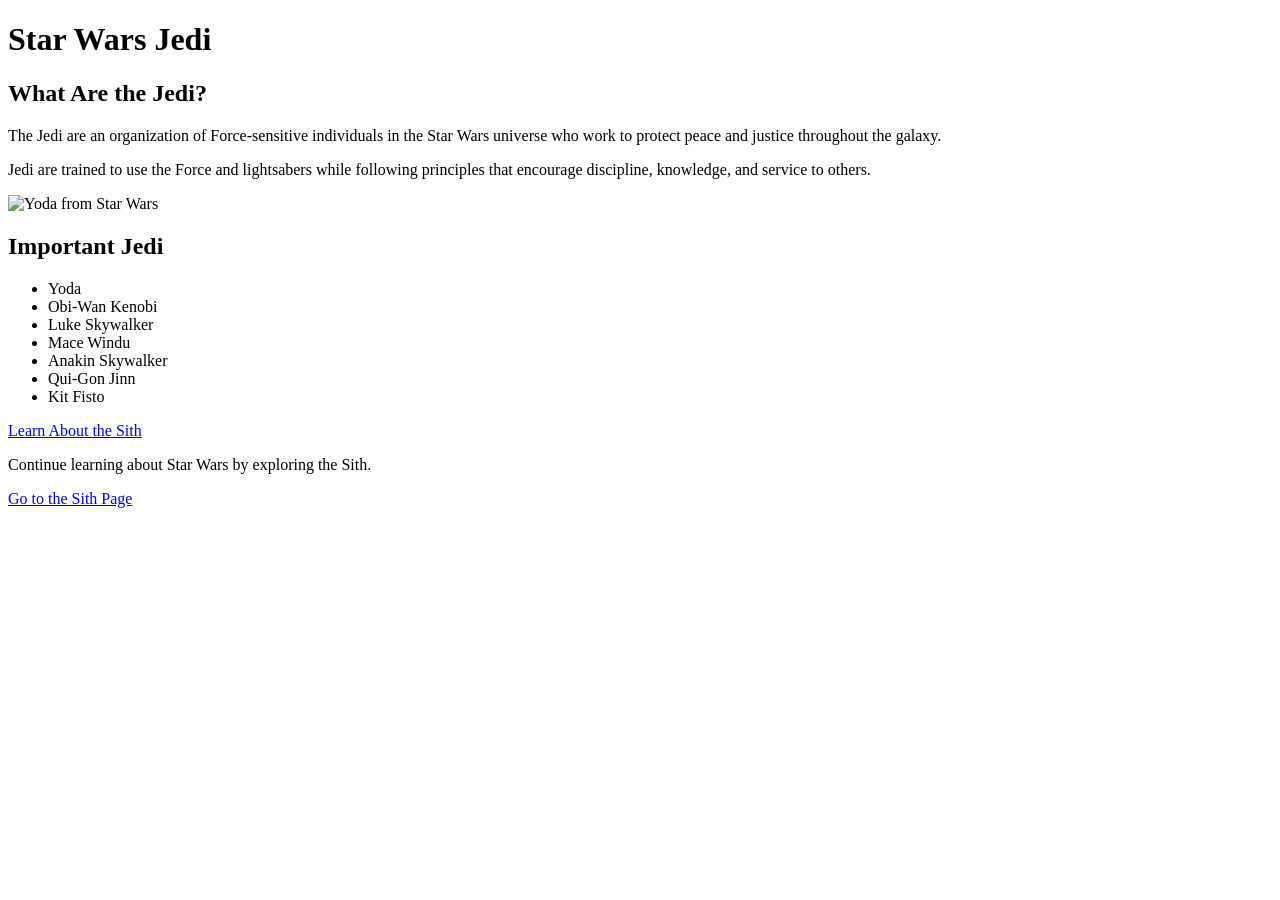
==== index.html @ 8f6ba989 "Add Jedi page content" ====
<!DOCTYPE html>

<!-- This code tells the browser that this webpage uses HTML5. -->
<html>

<head>

    <!-- This code sets the title that appears on the browser tab. -->
    <title>Star Wars Jedi</title>

</head>

<!-- This code contains all of the content that appears on the webpage. -->
<body>

    <!-- This code creates the top section of the webpage and contains the title. -->
    <header>

        <!-- This code creates the main heading for the webpage. -->
        <h1>Star Wars Jedi</h1>

    </header>

    <!-- This code contains the main information and content of the webpage. -->
    <main>

        <!-- This code organizes information about what the Jedi are into its own section. -->
        <section>

            <!-- This code creates a heading for the section about the Jedi. -->
            <h2>What Are the Jedi?</h2>

            <!-- This code creates a paragraph explaining what the Jedi are. -->
            <p>The Jedi are an organization of Force-sensitive individuals in the Star Wars universe who work to protect peace and justice throughout the galaxy.</p>

            <p>Jedi are trained to use the Force and lightsabers while following principles that encourage discipline, knowledge, and service to others.</p>
            
            <!-- This code displays an image of Yoda from the images folder. -->
            <img src="images/Yoda.jpg" alt="Yoda from Star Wars" width="500">

        </section>

        <section>

            <!-- This code creates a heading for the list of important Jedi. -->
            <h2>Important Jedi</h2>

            <!-- This code creates an unordered list of important Jedi characters. -->
            <ul>

                <!-- This code adds each jedi to the list. -->
                <li>Yoda</li>
                <li>Obi-Wan Kenobi</li>
                <li>Luke Skywalker</li>
                <li>Mace Windu</li>
                <li>Anakin Skywalker</li>
                <li>Qui-Gon Jinn</li>
                <li>Kit Fisto</li>

            </ul>

        </section>

        <!-- This code creates a link that takes the visitor to the Sith webpage. -->
        <a href="page2.html">Learn About the Sith</a>

    </main>

    <!-- This code creates the bottom section of the webpage with additional information and a link. -->
    <footer>

        <!-- This code adds a short message encouraging visitors to explore the page about the Sith. -->
        <p>Continue learning about Star Wars by exploring the Sith.</p>

        <!-- This code creates another link to the Sith webpage. -->
        <a href="page2.html">Go to the Sith Page</a>

    </footer>

</body>
</html>
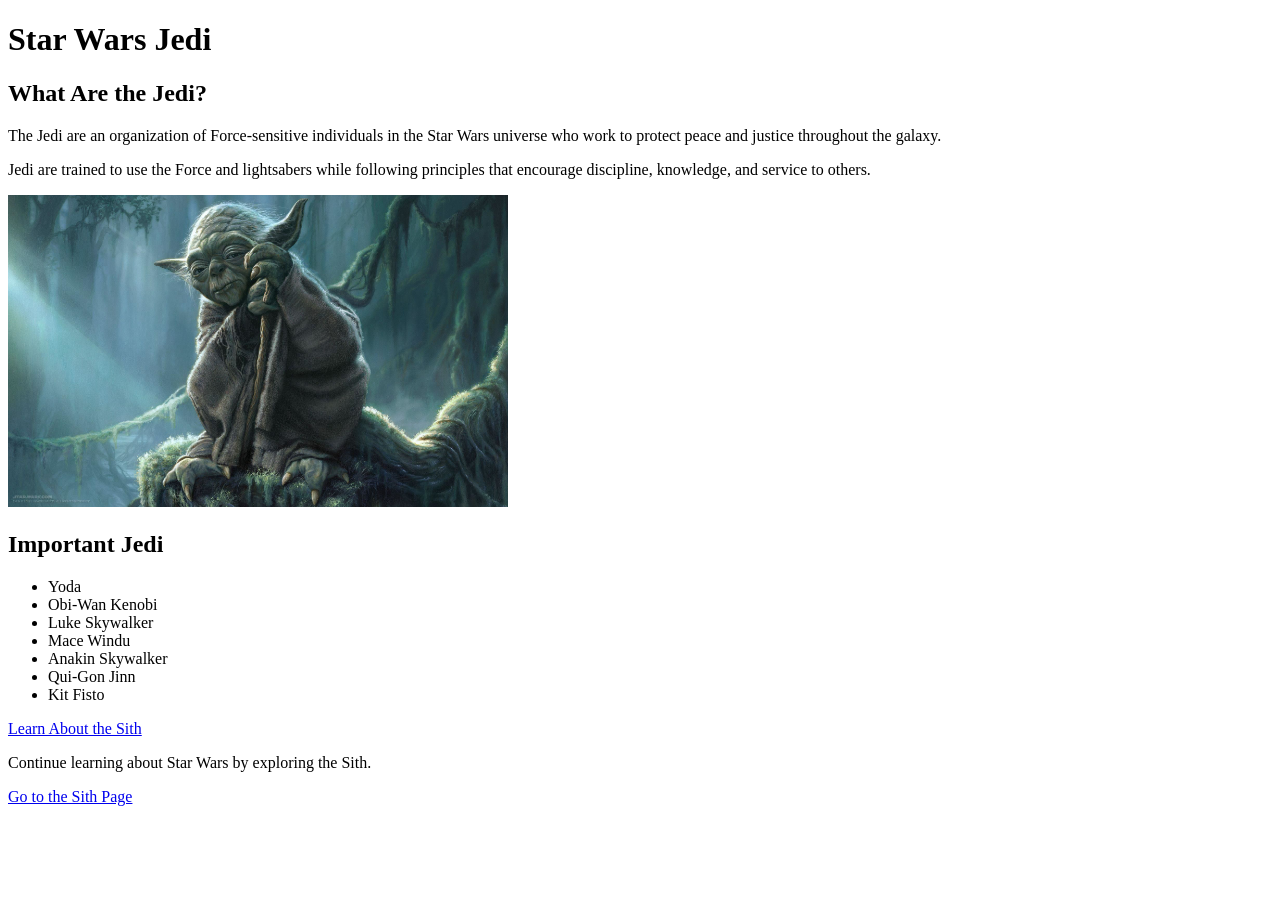
==== commit ace2d27f: "Add CSS stylesheet" ====
--- a/index.html
+++ b/index.html
@@ -3,11 +3,14 @@
 <!-- This code tells the browser that this webpage uses HTML5. -->
 <html>
 
-<head>
-
-    <!-- This code sets the title that appears on the browser tab. -->
-    <title>Star Wars Jedi</title>
-
+<head> 
+ 
+    <!-- This code connects the HTML page to the CSS stylesheet. -->
+    <link rel="stylesheet" href="./css/style.css" /> 
+     
+    <!-- This code sets the title that appears on the browser tab. --> 
+    <title>Star Wars Jedi</title> 
+ 
 </head>
 
 <!-- This code contains all of the content that appears on the webpage. -->
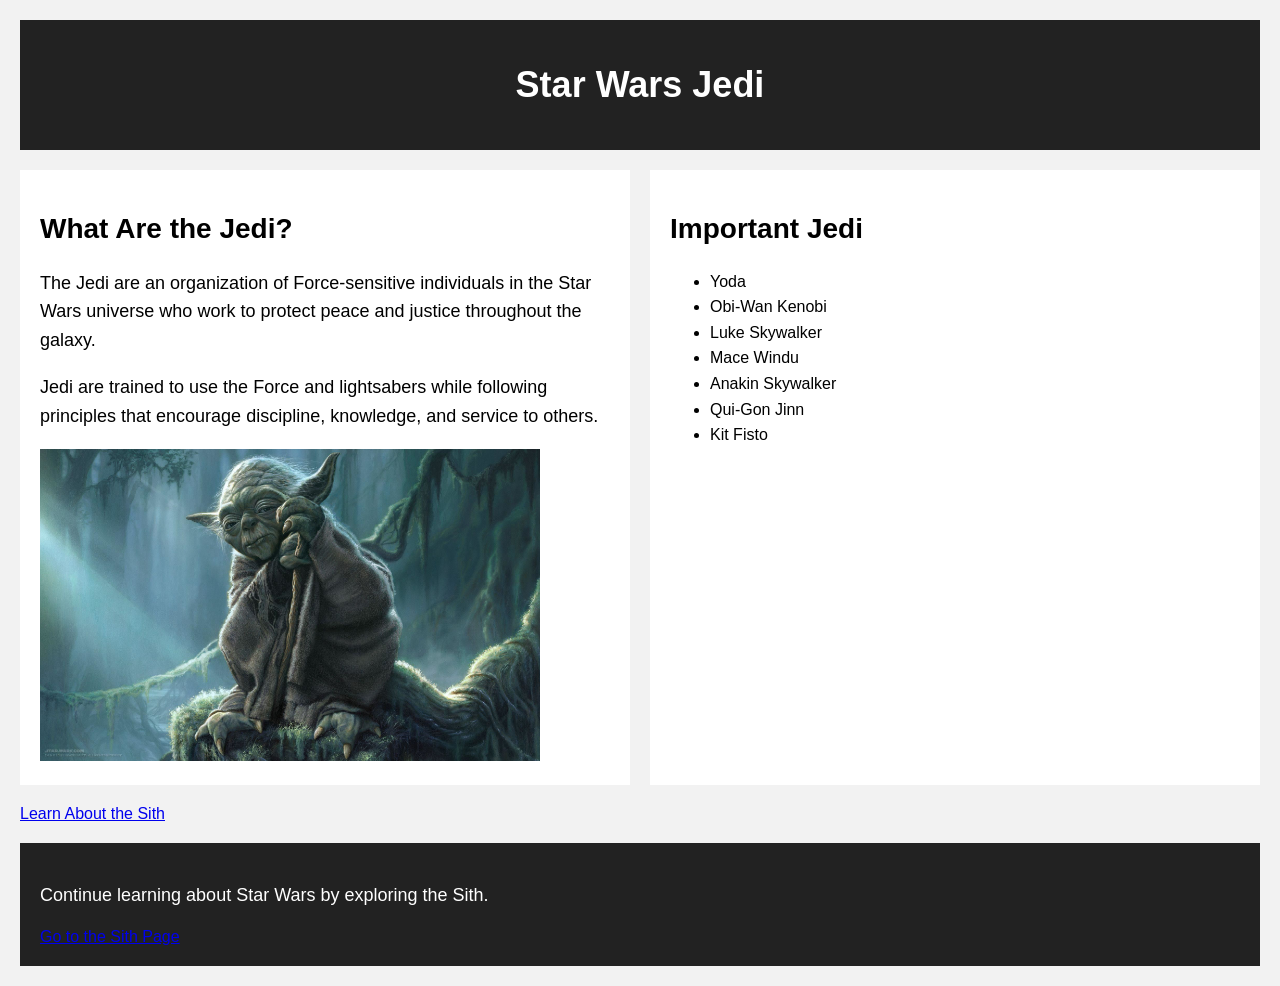
==== commit abc803b8: "Add CSS classes IDs and Flexbox" ====
--- a/index.html
+++ b/index.html
@@ -17,8 +17,7 @@
 <body>
 
     <!-- This code creates the top section of the webpage and contains the title. -->
-    <header>
-
+    <header id="jedi-header">
         <!-- This code creates the main heading for the webpage. -->
         <h1>Star Wars Jedi</h1>
 
@@ -26,43 +25,45 @@
 
     <!-- This code contains the main information and content of the webpage. -->
     <main>
+        <!-- This code creates a container for the Jedi sections. -->
+        <div class="flex-container">
+            <!-- This code uses the content-section class to style this section. -->
+            <section class="content-section">
+                <!-- This code creates a heading for the section about the Jedi. -->
+                <h2>What Are the Jedi?</h2>
 
-        <!-- This code organizes information about what the Jedi are into its own section. -->
-        <section>
+                <!-- This code uses the section-text class to style the text inside the section. -->
+                <p class="section-text">The Jedi are an organization of Force-sensitive individuals in the Star Wars universe who work to protect peace and justice throughout the galaxy.</p>
 
-            <!-- This code creates a heading for the section about the Jedi. -->
-            <h2>What Are the Jedi?</h2>
+                <p class="section-text">Jedi are trained to use the Force and lightsabers while following principles that encourage discipline, knowledge, and service to others.</p>
+            
+                <!-- This code displays an image of Yoda from the images folder. -->
+                <img src="images/Yoda.jpg" alt="Yoda from Star Wars" width="500">
 
-            <!-- This code creates a paragraph explaining what the Jedi are. -->
-            <p>The Jedi are an organization of Force-sensitive individuals in the Star Wars universe who work to protect peace and justice throughout the galaxy.</p>
+            </section>
 
-            <p>Jedi are trained to use the Force and lightsabers while following principles that encourage discipline, knowledge, and service to others.</p>
-            
-            <!-- This code displays an image of Yoda from the images folder. -->
-            <img src="images/Yoda.jpg" alt="Yoda from Star Wars" width="500">
+            <section class="content-section">
 
-        </section>
+                <!-- This code creates a heading for the list of important Jedi. -->
+                <h2>Important Jedi</h2>
 
-        <section>
+                <!-- This code uses the section-text class to style the unordered list of Jedi characters. -->
+                <ul class="section-text">
 
-            <!-- This code creates a heading for the list of important Jedi. -->
-            <h2>Important Jedi</h2>
+                    <!-- This code adds each jedi to the list. -->
+                    <li>Yoda</li>
+                    <li>Obi-Wan Kenobi</li>
+                    <li>Luke Skywalker</li>
+                    <li>Mace Windu</li>
+                    <li>Anakin Skywalker</li>
+                    <li>Qui-Gon Jinn</li>
+                    <li>Kit Fisto</li>
 
-            <!-- This code creates an unordered list of important Jedi characters. -->
-            <ul>
+                </ul>
 
-                <!-- This code adds each jedi to the list. -->
-                <li>Yoda</li>
-                <li>Obi-Wan Kenobi</li>
-                <li>Luke Skywalker</li>
-                <li>Mace Windu</li>
-                <li>Anakin Skywalker</li>
-                <li>Qui-Gon Jinn</li>
-                <li>Kit Fisto</li>
+            </section>
 
-            </ul>
-
-        </section>
+        </div>    
 
         <!-- This code creates a link that takes the visitor to the Sith webpage. -->
         <a href="page2.html">Learn About the Sith</a>
@@ -70,7 +71,7 @@
     </main>
 
     <!-- This code creates the bottom section of the webpage with additional information and a link. -->
-    <footer>
+    <footer id="jedi-footer">
 
         <!-- This code adds a short message encouraging visitors to explore the page about the Sith. -->
         <p>Continue learning about Star Wars by exploring the Sith.</p>
--- a/css/style.css
+++ b/css/style.css
@@ -0,0 +1,77 @@
+/* This code sets the background color, font family, and spacing for the entire page. */
+body {
+    background-color: #f2f2f2;
+    font-family: Arial, sans-serif;
+    margin: 0;
+    padding: 20px;
+}
+
+/* This code centers the main heading and changes its size. */
+h1 {
+    text-align: center;
+    font-size: 36px;
+}
+
+/* This code styles the section headings and changes their size. */
+h2 {
+    font-size: 28px;
+}
+
+/* This code makes paragraphs easier to read by changing their size and line spacing. */
+p {
+    font-size: 18px;
+    line-height: 1.6;
+}
+/* This code adds spacing and a white background to each content section. */
+.content-section {
+    background-color: white;
+    padding: 20px;
+    margin-bottom: 20px;
+}
+
+/* This code makes the text inside the sections easier to read. */
+.section-text {
+    line-height: 1.6;
+}
+
+/* This code styles the Jedi header with a dark background and light text. */
+#jedi-header {
+    background-color: #222222;
+    color: white;
+    padding: 20px;
+    margin-bottom: 20px;
+}
+
+/* This code styles the Jedi footer with a dark background and light text. */
+#jedi-footer {
+    background-color: #222222;
+    color: white;
+    padding: 20px;
+    margin-top: 20px;
+}
+
+/* This code styles the Sith header with a dark background and light text. */
+#sith-header {
+    background-color: #222222;
+    color: white;
+    padding: 20px;
+    margin-bottom: 20px;
+}
+
+/* This code styles the Sith footer with a dark background and light text. */
+#sith-footer {
+    background-color: #222222;
+    color: white;
+    padding: 20px;
+    margin-top: 20px;
+}
+/* This code uses Flexbox to place the Jedi sections side by side with space between them. */
+.flex-container {
+    display: flex;
+    gap: 20px;
+}
+
+/* This code allows each content section to take up equal space in the Flexbox container. */
+.flex-container .content-section {
+    flex: 1;
+}
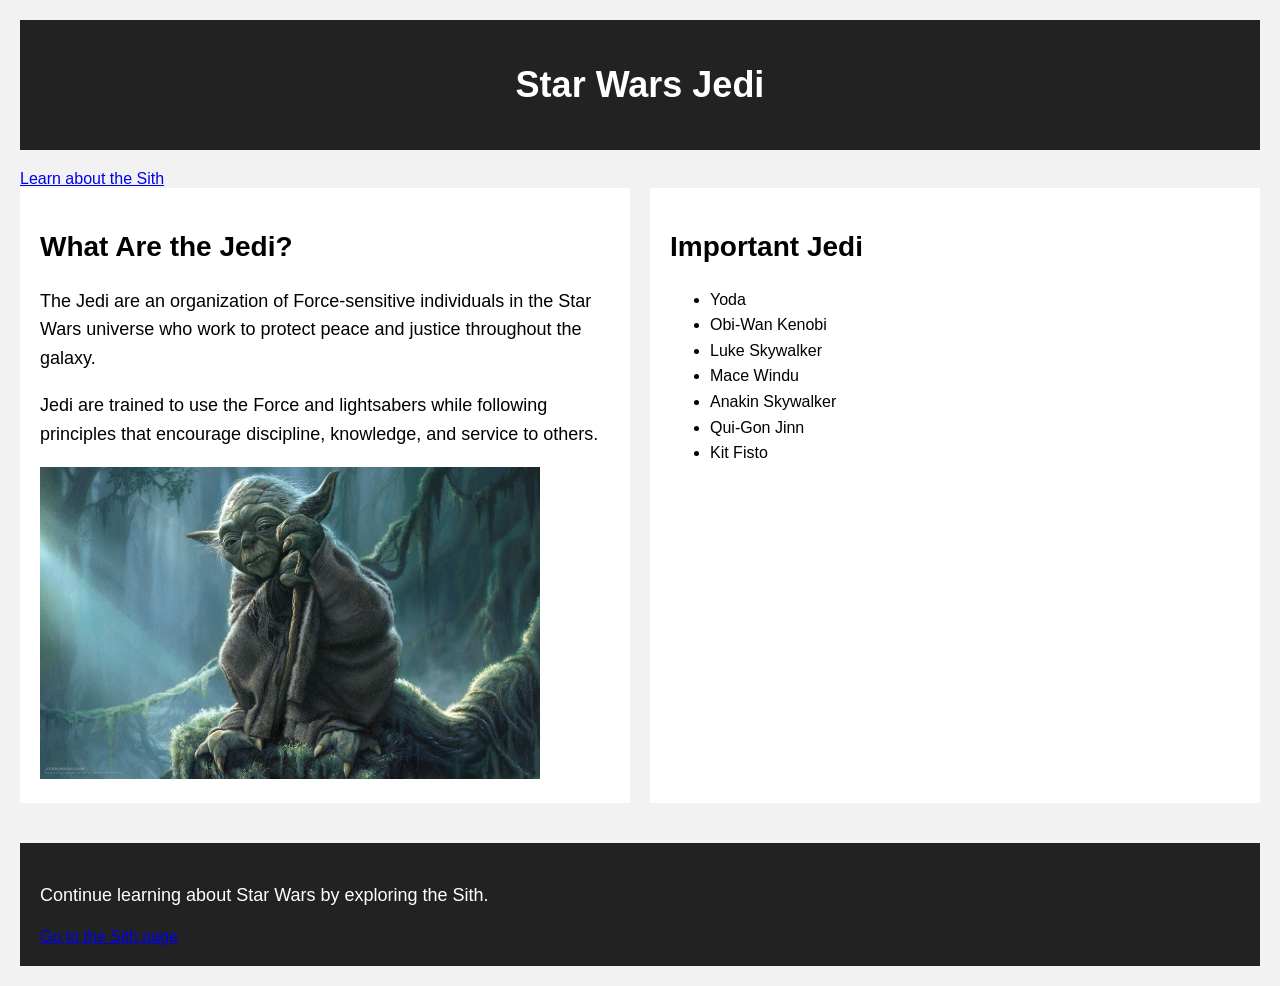
==== commit 0187f96c: "Improve HTML accessibility" ====
--- a/index.html
+++ b/index.html
@@ -1,16 +1,23 @@
+
 <!DOCTYPE html>
 
 <!-- This code tells the browser that this webpage uses HTML5. -->
-<html>
+<html lang="en">
+    
+<head>
 
-<head> 
- 
+    <!-- This code sets the character encoding for the webpage. -->
+    <meta charset="UTF-8">
+
+    <!-- This code makes the webpage responsive on different screen sizes. -->
+    <meta name="viewport" content="width=device-width, initial-scale=1.0">
+
     <!-- This code connects the HTML page to the CSS stylesheet. -->
-    <link rel="stylesheet" href="./css/style.css" /> 
-     
-    <!-- This code sets the title that appears on the browser tab. --> 
-    <title>Star Wars Jedi</title> 
- 
+    <link rel="stylesheet" href="./css/style.css">
+
+    <!-- This code sets the title that appears on the browser tab. -->
+    <title>Star Wars Jedi</title>
+
 </head>
 
 <!-- This code contains all of the content that appears on the webpage. -->
@@ -18,17 +25,29 @@
 
     <!-- This code creates the top section of the webpage and contains the title. -->
     <header id="jedi-header">
+
         <!-- This code creates the main heading for the webpage. -->
         <h1>Star Wars Jedi</h1>
 
     </header>
 
+    <!-- This code creates navigation links between the Jedi and Sith pages. -->
+    <nav aria-label="Star Wars navigation">
+
+        <!-- This code creates a link to the Sith webpage. -->
+        <a href="page2.html">Learn about the Sith</a>
+
+    </nav>
+
     <!-- This code contains the main information and content of the webpage. -->
     <main>
+
         <!-- This code creates a container for the Jedi sections. -->
         <div class="flex-container">
-            <!-- This code uses the content-section class to style this section. -->
+
+            <!-- This code creates a section containing information about the Jedi. -->
             <section class="content-section">
+
                 <!-- This code creates a heading for the section about the Jedi. -->
                 <h2>What Are the Jedi?</h2>
 
@@ -36,12 +55,13 @@
                 <p class="section-text">The Jedi are an organization of Force-sensitive individuals in the Star Wars universe who work to protect peace and justice throughout the galaxy.</p>
 
                 <p class="section-text">Jedi are trained to use the Force and lightsabers while following principles that encourage discipline, knowledge, and service to others.</p>
-            
-                <!-- This code displays an image of Yoda from the images folder. -->
-                <img src="images/Yoda.jpg" alt="Yoda from Star Wars" width="500">
+
+                <!-- This code displays an image of Yoda with descriptive alternative text. -->
+                <img src="images/Yoda.jpg" alt="Yoda, a green Jedi Master from Star Wars" width="500">
 
             </section>
 
+            <!-- This code creates a section containing a list of important Jedi. -->
             <section class="content-section">
 
                 <!-- This code creates a heading for the list of important Jedi. -->
@@ -50,7 +70,7 @@
                 <!-- This code uses the section-text class to style the unordered list of Jedi characters. -->
                 <ul class="section-text">
 
-                    <!-- This code adds each jedi to the list. -->
+                    <!-- This code adds each Jedi to the list. -->
                     <li>Yoda</li>
                     <li>Obi-Wan Kenobi</li>
                     <li>Luke Skywalker</li>
@@ -63,23 +83,21 @@
 
             </section>
 
-        </div>    
-
-        <!-- This code creates a link that takes the visitor to the Sith webpage. -->
-        <a href="page2.html">Learn About the Sith</a>
+        </div>
 
     </main>
 
-    <!-- This code creates the bottom section of the webpage with additional information and a link. -->
+    <!-- This code creates the bottom section of the webpage with additional information. -->
     <footer id="jedi-footer">
 
-        <!-- This code adds a short message encouraging visitors to explore the page about the Sith. -->
+        <!-- This code adds a short message encouraging visitors to explore the Sith page. -->
         <p>Continue learning about Star Wars by exploring the Sith.</p>
 
-        <!-- This code creates another link to the Sith webpage. -->
-        <a href="page2.html">Go to the Sith Page</a>
+        <!-- This code creates a meaningful link to the Sith webpage. -->
+        <a href="page2.html">Go to the Sith page</a>
 
     </footer>
 
 </body>
-</html>+</html>
+
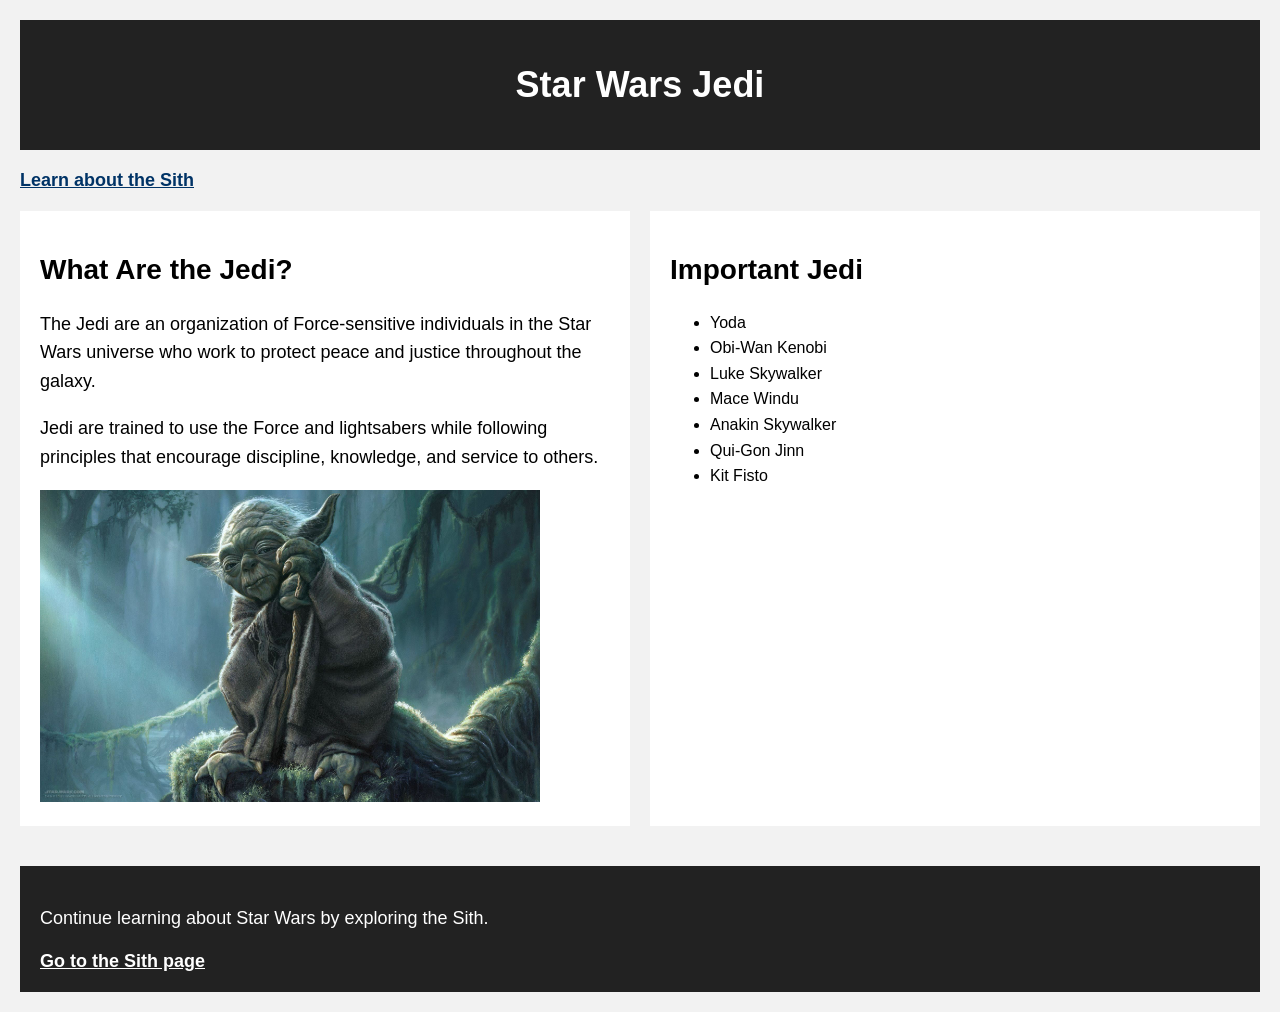
==== commit 6f3ee107: "Add keyboard accessibility improvements" ====
--- a/index.html
+++ b/index.html
@@ -3,7 +3,7 @@
 
 <!-- This code tells the browser that this webpage uses HTML5. -->
 <html lang="en">
-    
+
 <head>
 
     <!-- This code sets the character encoding for the webpage. -->
@@ -23,6 +23,9 @@
 <!-- This code contains all of the content that appears on the webpage. -->
 <body>
 
+    <!-- This code creates a keyboard-accessible link that skips directly to the main content. -->
+    <a class="skip-link" href="#main-content">Skip to main content</a>
+
     <!-- This code creates the top section of the webpage and contains the title. -->
     <header id="jedi-header">
 
@@ -40,8 +43,8 @@
     </nav>
 
     <!-- This code contains the main information and content of the webpage. -->
-    <main>
-
+    <main id="main-content">
+        
         <!-- This code creates a container for the Jedi sections. -->
         <div class="flex-container">
 
--- a/css/style.css
+++ b/css/style.css
@@ -1,3 +1,4 @@
+
 /* This code sets the background color, font family, and spacing for the entire page. */
 body {
     background-color: #f2f2f2;
@@ -22,6 +23,38 @@
     font-size: 18px;
     line-height: 1.6;
 }
+
+/* This code styles the navigation area and adds spacing around the links. */
+nav {
+    margin-bottom: 20px;
+}
+
+/* This code gives navigation links a high-contrast color on the light background. */
+nav a {
+    color: #003366;
+    font-size: 18px;
+    font-weight: bold;
+}
+
+/* This code gives footer links a high-contrast color on the dark background. */
+footer a {
+    color: #ffffff;
+    font-size: 18px;
+    font-weight: bold;
+}
+
+/* This code makes navigation links easier to see when they receive keyboard focus. */
+nav a:focus {
+    outline: 3px solid #000000;
+    outline-offset: 2px;
+}
+
+/* This code makes footer links easier to see when they receive keyboard focus. */
+footer a:focus {
+    outline: 3px solid #ffffff;
+    outline-offset: 2px;
+}
+
 /* This code adds spacing and a white background to each content section. */
 .content-section {
     background-color: white;
@@ -32,6 +65,12 @@
 /* This code makes the text inside the sections easier to read. */
 .section-text {
     line-height: 1.6;
+}
+
+/* This code keeps images from becoming wider than their container. */
+img {
+    max-width: 100%;
+    height: auto;
 }
 
 /* This code styles the Jedi header with a dark background and light text. */
@@ -65,6 +104,7 @@
     padding: 20px;
     margin-top: 20px;
 }
+
 /* This code uses Flexbox to place the Jedi sections side by side with space between them. */
 .flex-container {
     display: flex;
@@ -75,3 +115,55 @@
 .flex-container .content-section {
     flex: 1;
 }
+
+/* This code changes the layout for smaller screens such as phones. */
+@media (max-width: 768px) {
+
+    /* This code reduces the page spacing on smaller screens. */
+    body {
+        padding: 10px;
+    }
+
+    /* This code reduces the heading size on smaller screens. */
+    h1 {
+        font-size: 30px;
+    }
+
+    /* This code reduces the section heading size on smaller screens. */
+    h2 {
+        font-size: 24px;
+    }
+
+    /* This code reduces the paragraph size on smaller screens. */
+    p {
+        font-size: 16px;
+    }
+
+    /* This code changes the Jedi sections from side-by-side to stacked on smaller screens. */
+    .flex-container {
+        flex-direction: column;
+        gap: 10px;
+    }
+
+    /* This code reduces the padding inside sections on smaller screens. */
+    .content-section {
+        padding: 15px;
+    }
+
+}
+
+/* This code hides the skip link until a keyboard user focuses on it. */
+.skip-link {
+    position: absolute;
+    left: -9999px;
+    top: 10px;
+    padding: 10px;
+    background-color: #222222;
+    color: white;
+    font-weight: bold;
+}
+
+/* This code makes the skip link visible when a keyboard user focuses on it. */
+.skip-link:focus {
+    left: 10px;
+}
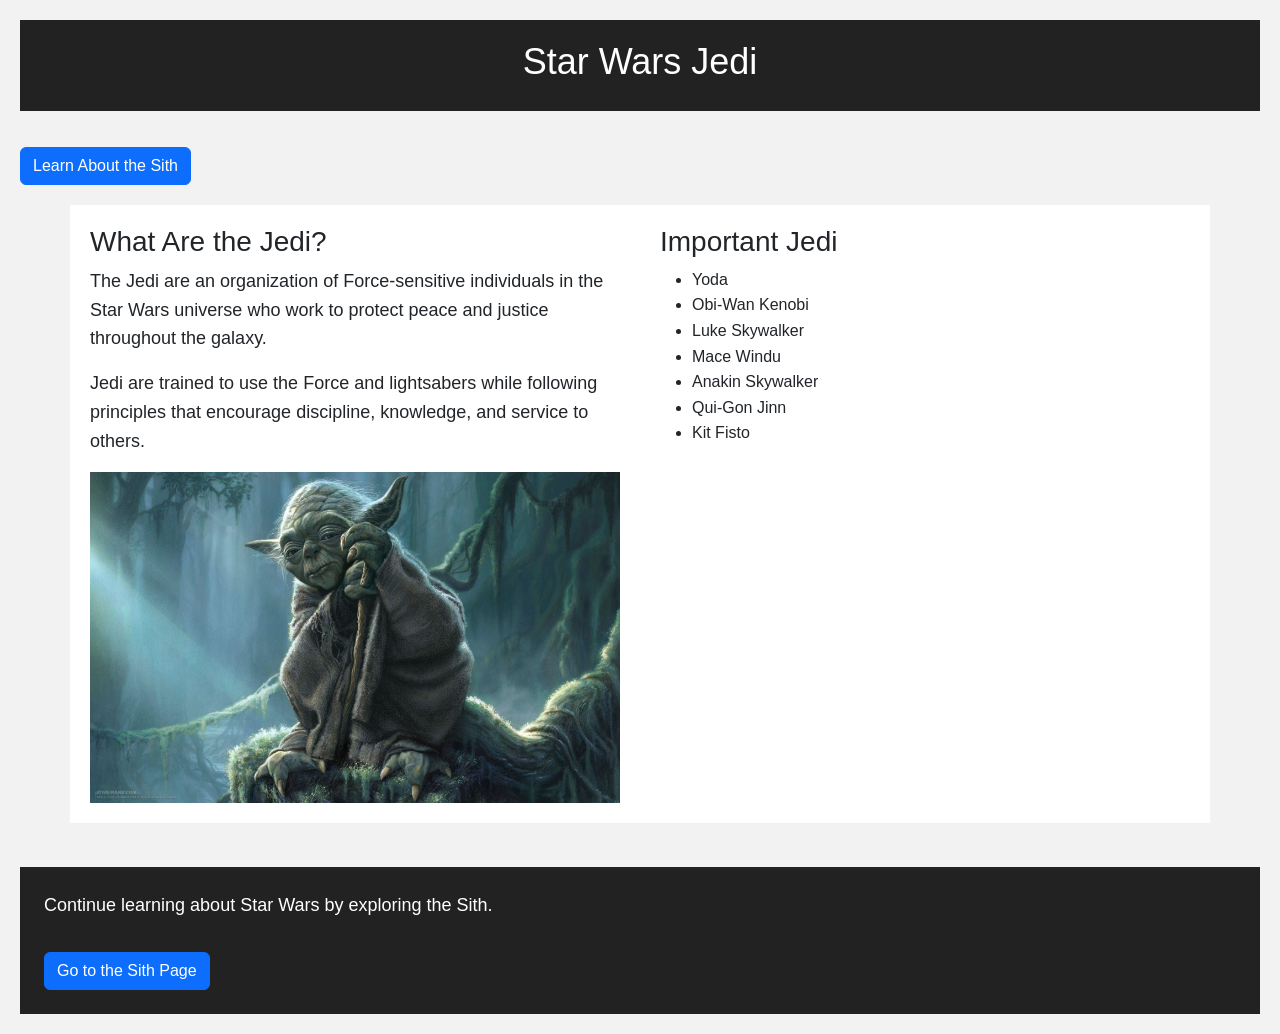
==== commit 1d4fa61c: "Add Bootstrap to HTML pages" ====
--- a/index.html
+++ b/index.html
@@ -4,20 +4,23 @@
 <!-- This code tells the browser that this webpage uses HTML5. -->
 <html lang="en">
 
-<head>
+<head> 
+ 
+    <!-- This code sets the character encoding for the webpage. --> 
+    <meta charset="UTF-8"> 
+ 
+    <!-- This code makes the webpage responsive on different screen sizes. --> 
+    <meta name="viewport" content="width=device-width, initial-scale=1.0"> 
 
-    <!-- This code sets the character encoding for the webpage. -->
-    <meta charset="UTF-8">
-
-    <!-- This code makes the webpage responsive on different screen sizes. -->
-    <meta name="viewport" content="width=device-width, initial-scale=1.0">
-
-    <!-- This code connects the HTML page to the CSS stylesheet. -->
-    <link rel="stylesheet" href="./css/style.css">
-
-    <!-- This code sets the title that appears on the browser tab. -->
-    <title>Star Wars Jedi</title>
-
+    <!-- This code connects the webpage to the Bootstrap stylesheet. -->
+    <link href="https://cdn.jsdelivr.net/npm/bootstrap@5.3.8/dist/css/bootstrap.min.css" rel="stylesheet">
+ 
+    <!-- This code connects the HTML page to the CSS stylesheet. --> 
+    <link rel="stylesheet" href="./css/style.css"> 
+ 
+    <!-- This code sets the title that appears on the browser tab. --> 
+    <title>Star Wars Jedi</title> 
+ 
 </head>
 
 <!-- This code contains all of the content that appears on the webpage. -->
@@ -37,19 +40,19 @@
     <!-- This code creates navigation links between the Jedi and Sith pages. -->
     <nav aria-label="Star Wars navigation">
 
-        <!-- This code creates a link to the Sith webpage. -->
-        <a href="page2.html">Learn about the Sith</a>
+        <!-- This code creates a Bootstrap button that links to the Sith webpage. -->
+        <a href="page2.html" class="btn btn-primary mt-3">Learn About the Sith</a>
 
     </nav>
 
     <!-- This code contains the main information and content of the webpage. -->
-    <main id="main-content">
-        
+    <main id="main-content" class="container">
+
         <!-- This code creates a container for the Jedi sections. -->
-        <div class="flex-container">
+        <div class="row g-4">
 
             <!-- This code creates a section containing information about the Jedi. -->
-            <section class="content-section">
+            <section class="content-section col-md-6">
 
                 <!-- This code creates a heading for the section about the Jedi. -->
                 <h2>What Are the Jedi?</h2>
@@ -59,13 +62,13 @@
 
                 <p class="section-text">Jedi are trained to use the Force and lightsabers while following principles that encourage discipline, knowledge, and service to others.</p>
 
-                <!-- This code displays an image of Yoda with descriptive alternative text. -->
-                <img src="images/Yoda.jpg" alt="Yoda, a green Jedi Master from Star Wars" width="500">
+                <!-- This code displays Yoda and uses Bootstrap to make the image responsive. -->
+                <img src="images/Yoda.jpg" alt="Yoda from Star Wars" class="img-fluid">
 
             </section>
 
             <!-- This code creates a section containing a list of important Jedi. -->
-            <section class="content-section">
+            <section class="content-section col-md-6">
 
                 <!-- This code creates a heading for the list of important Jedi. -->
                 <h2>Important Jedi</h2>
@@ -91,13 +94,13 @@
     </main>
 
     <!-- This code creates the bottom section of the webpage with additional information. -->
-    <footer id="jedi-footer">
+    <footer id="jedi-footer" class="mt-4 p-4">
 
         <!-- This code adds a short message encouraging visitors to explore the Sith page. -->
         <p>Continue learning about Star Wars by exploring the Sith.</p>
 
-        <!-- This code creates a meaningful link to the Sith webpage. -->
-        <a href="page2.html">Go to the Sith page</a>
+        <!-- This code creates a Bootstrap button that links to the Sith webpage. -->
+        <a href="page2.html" class="btn btn-primary mt-3">Go to the Sith Page</a>
 
     </footer>
 
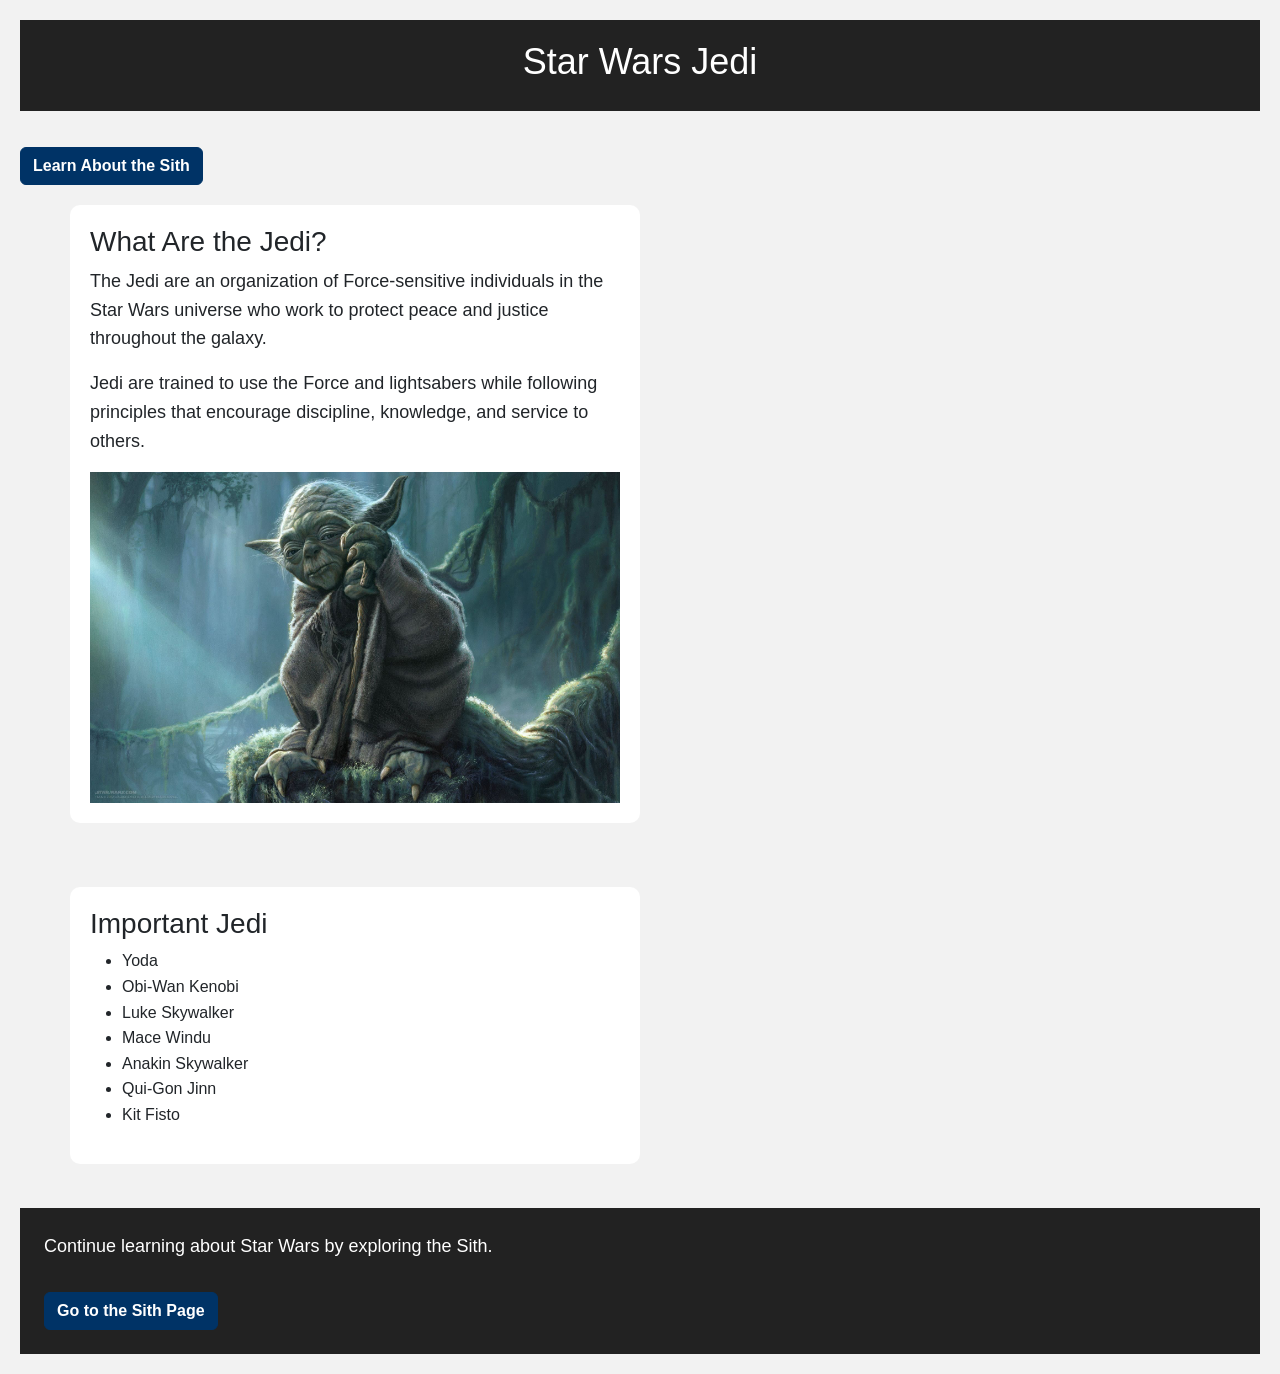
==== commit d93528bd: "Restore Flexbox layout rules" ====
--- a/index.html
+++ b/index.html
@@ -49,7 +49,7 @@
     <main id="main-content" class="container">
 
         <!-- This code creates a container for the Jedi sections. -->
-        <div class="row g-4">
+        <div class="row g-4 flex-container">
 
             <!-- This code creates a section containing information about the Jedi. -->
             <section class="content-section col-md-6">
--- a/css/style.css
+++ b/css/style.css
@@ -60,11 +60,20 @@
     background-color: white;
     padding: 20px;
     margin-bottom: 20px;
+    border-radius: 10px;
 }
 
 /* This code makes the text inside the sections easier to read. */
 .section-text {
     line-height: 1.6;
+}
+
+/* This code uses Flexbox to arrange items in a flexible row layout. */
+.flex-container {
+    display: flex;
+    flex-wrap: wrap;
+    gap: 20px;
+    align-items: center;
 }
 
 /* This code keeps images from becoming wider than their container. */
@@ -105,17 +114,6 @@
     margin-top: 20px;
 }
 
-/* This code uses Flexbox to place the Jedi sections side by side with space between them. */
-.flex-container {
-    display: flex;
-    gap: 20px;
-}
-
-/* This code allows each content section to take up equal space in the Flexbox container. */
-.flex-container .content-section {
-    flex: 1;
-}
-
 /* This code changes the layout for smaller screens such as phones. */
 @media (max-width: 768px) {
 
@@ -139,15 +137,14 @@
         font-size: 16px;
     }
 
-    /* This code changes the Jedi sections from side-by-side to stacked on smaller screens. */
-    .flex-container {
-        flex-direction: column;
-        gap: 10px;
-    }
-
     /* This code reduces the padding inside sections on smaller screens. */
     .content-section {
         padding: 15px;
+    }
+    
+        /* This code stacks Flexbox items vertically on smaller screens. */
+    .flex-container {
+        flex-direction: column;
     }
 
 }
@@ -167,3 +164,16 @@
 .skip-link:focus {
     left: 10px;
 }
+
+/* This code gives Bootstrap buttons a custom Star Wars style. */
+.btn-primary {
+    background-color: #003366;
+    border-color: #003366;
+    font-weight: bold;
+}
+
+/* This code changes the Bootstrap button color when the user moves the mouse over it. */
+.btn-primary:hover {
+    background-color: #001f3f;
+    border-color: #001f3f;
+}
